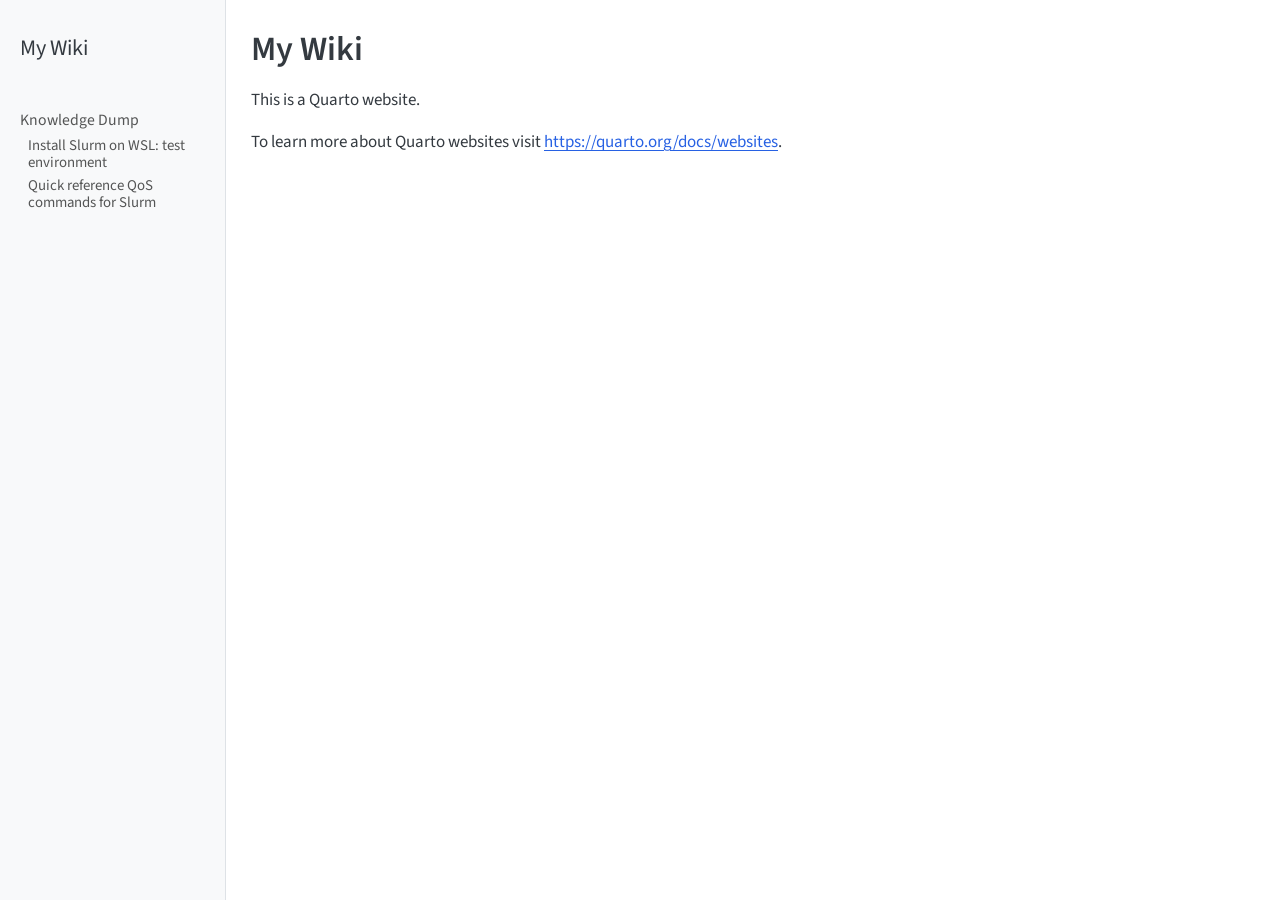
==== index.html @ 49951ce8 "Built site for gh-pages" ====
<!DOCTYPE html>
<html xmlns="http://www.w3.org/1999/xhtml" lang="en" xml:lang="en"><head>

<meta charset="utf-8">
<meta name="generator" content="quarto-1.6.39">

<meta name="viewport" content="width=device-width, initial-scale=1.0, user-scalable=yes">


<title>My Wiki</title>
<style>
code{white-space: pre-wrap;}
span.smallcaps{font-variant: small-caps;}
div.columns{display: flex; gap: min(4vw, 1.5em);}
div.column{flex: auto; overflow-x: auto;}
div.hanging-indent{margin-left: 1.5em; text-indent: -1.5em;}
ul.task-list{list-style: none;}
ul.task-list li input[type="checkbox"] {
  width: 0.8em;
  margin: 0 0.8em 0.2em -1em; /* quarto-specific, see https://github.com/quarto-dev/quarto-cli/issues/4556 */ 
  vertical-align: middle;
}
</style>


<script src="site_libs/quarto-nav/quarto-nav.js"></script>
<script src="site_libs/quarto-nav/headroom.min.js"></script>
<script src="site_libs/clipboard/clipboard.min.js"></script>
<script src="site_libs/quarto-search/autocomplete.umd.js"></script>
<script src="site_libs/quarto-search/fuse.min.js"></script>
<script src="site_libs/quarto-search/quarto-search.js"></script>
<meta name="quarto:offset" content="./">
<script src="site_libs/quarto-html/quarto.js"></script>
<script src="site_libs/quarto-html/popper.min.js"></script>
<script src="site_libs/quarto-html/tippy.umd.min.js"></script>
<script src="site_libs/quarto-html/anchor.min.js"></script>
<link href="site_libs/quarto-html/tippy.css" rel="stylesheet">
<link href="site_libs/quarto-html/quarto-syntax-highlighting-e26003cea8cd680ca0c55a263523d882.css" rel="stylesheet" id="quarto-text-highlighting-styles">
<script src="site_libs/bootstrap/bootstrap.min.js"></script>
<link href="site_libs/bootstrap/bootstrap-icons.css" rel="stylesheet">
<link href="site_libs/bootstrap/bootstrap-d1b780a5171f128d18a9e56ce209f525.min.css" rel="stylesheet" append-hash="true" id="quarto-bootstrap" data-mode="light">
<script id="quarto-search-options" type="application/json">{
  "location": "sidebar",
  "copy-button": false,
  "collapse-after": 3,
  "panel-placement": "start",
  "type": "textbox",
  "limit": 50,
  "keyboard-shortcut": [
    "f",
    "/",
    "s"
  ],
  "show-item-context": false,
  "language": {
    "search-no-results-text": "No results",
    "search-matching-documents-text": "matching documents",
    "search-copy-link-title": "Copy link to search",
    "search-hide-matches-text": "Hide additional matches",
    "search-more-match-text": "more match in this document",
    "search-more-matches-text": "more matches in this document",
    "search-clear-button-title": "Clear",
    "search-text-placeholder": "",
    "search-detached-cancel-button-title": "Cancel",
    "search-submit-button-title": "Submit",
    "search-label": "Search"
  }
}</script>


<link rel="stylesheet" href="styles.css">
</head>

<body class="nav-sidebar docked">

<div id="quarto-search-results"></div>
  <header id="quarto-header" class="headroom fixed-top">
  <nav class="quarto-secondary-nav">
    <div class="container-fluid d-flex">
      <button type="button" class="quarto-btn-toggle btn" data-bs-toggle="collapse" role="button" data-bs-target=".quarto-sidebar-collapse-item" aria-controls="quarto-sidebar" aria-expanded="false" aria-label="Toggle sidebar navigation" onclick="if (window.quartoToggleHeadroom) { window.quartoToggleHeadroom(); }">
        <i class="bi bi-layout-text-sidebar-reverse"></i>
      </button>
        <nav class="quarto-page-breadcrumbs" aria-label="breadcrumb"><ol class="breadcrumb"><li class="breadcrumb-item">
      My Wiki
      </li></ol></nav>
        <a class="flex-grow-1" role="navigation" data-bs-toggle="collapse" data-bs-target=".quarto-sidebar-collapse-item" aria-controls="quarto-sidebar" aria-expanded="false" aria-label="Toggle sidebar navigation" onclick="if (window.quartoToggleHeadroom) { window.quartoToggleHeadroom(); }">      
        </a>
      <button type="button" class="btn quarto-search-button" aria-label="Search" onclick="window.quartoOpenSearch();">
        <i class="bi bi-search"></i>
      </button>
    </div>
  </nav>
</header>
<!-- content -->
<div id="quarto-content" class="quarto-container page-columns page-rows-contents page-layout-article">
<!-- sidebar -->
  <nav id="quarto-sidebar" class="sidebar collapse collapse-horizontal quarto-sidebar-collapse-item sidebar-navigation docked overflow-auto">
    <div class="pt-lg-2 mt-2 text-left sidebar-header">
    <div class="sidebar-title mb-0 py-0">
      <a href="./">My Wiki</a> 
    </div>
      </div>
        <div class="mt-2 flex-shrink-0 align-items-center">
        <div class="sidebar-search">
        <div id="quarto-search" class="" title="Search"></div>
        </div>
        </div>
    <div class="sidebar-menu-container"> 
    <ul class="list-unstyled mt-1">
        <li class="sidebar-item sidebar-item-section">
      <div class="sidebar-item-container"> 
            <a class="sidebar-item-text sidebar-link text-start" data-bs-toggle="collapse" data-bs-target="#quarto-sidebar-section-1" role="navigation" aria-expanded="true">
 <span class="menu-text">Knowledge Dump</span></a>
          <a class="sidebar-item-toggle text-start" data-bs-toggle="collapse" data-bs-target="#quarto-sidebar-section-1" role="navigation" aria-expanded="true" aria-label="Toggle section">
            <i class="bi bi-chevron-right ms-2"></i>
          </a> 
      </div>
      <ul id="quarto-sidebar-section-1" class="collapse list-unstyled sidebar-section depth1 show">  
          <li class="sidebar-item">
  <div class="sidebar-item-container"> 
  <a href="./knowledge-dump/install_slurm.html" class="sidebar-item-text sidebar-link">
 <span class="menu-text">Install Slurm on WSL: test environment</span></a>
  </div>
</li>
          <li class="sidebar-item">
  <div class="sidebar-item-container"> 
  <a href="./knowledge-dump/slurm-qos.html" class="sidebar-item-text sidebar-link">
 <span class="menu-text">Quick reference QoS commands for Slurm</span></a>
  </div>
</li>
      </ul>
  </li>
    </ul>
    </div>
</nav>
<div id="quarto-sidebar-glass" class="quarto-sidebar-collapse-item" data-bs-toggle="collapse" data-bs-target=".quarto-sidebar-collapse-item"></div>
<!-- margin-sidebar -->
    <div id="quarto-margin-sidebar" class="sidebar margin-sidebar zindex-bottom">
        
    </div>
<!-- main -->
<main class="content" id="quarto-document-content">

<header id="title-block-header" class="quarto-title-block default">
<div class="quarto-title">
<h1 class="title">My Wiki</h1>
</div>



<div class="quarto-title-meta">

    
  
    
  </div>
  


</header>


<p>This is a Quarto website.</p>
<p>To learn more about Quarto websites visit <a href="https://quarto.org/docs/websites" class="uri">https://quarto.org/docs/websites</a>.</p>



</main> <!-- /main -->
<script id="quarto-html-after-body" type="application/javascript">
window.document.addEventListener("DOMContentLoaded", function (event) {
  const toggleBodyColorMode = (bsSheetEl) => {
    const mode = bsSheetEl.getAttribute("data-mode");
    const bodyEl = window.document.querySelector("body");
    if (mode === "dark") {
      bodyEl.classList.add("quarto-dark");
      bodyEl.classList.remove("quarto-light");
    } else {
      bodyEl.classList.add("quarto-light");
      bodyEl.classList.remove("quarto-dark");
    }
  }
  const toggleBodyColorPrimary = () => {
    const bsSheetEl = window.document.querySelector("link#quarto-bootstrap");
    if (bsSheetEl) {
      toggleBodyColorMode(bsSheetEl);
    }
  }
  toggleBodyColorPrimary();  
  const icon = "";
  const anchorJS = new window.AnchorJS();
  anchorJS.options = {
    placement: 'right',
    icon: icon
  };
  anchorJS.add('.anchored');
  const isCodeAnnotation = (el) => {
    for (const clz of el.classList) {
      if (clz.startsWith('code-annotation-')) {                     
        return true;
      }
    }
    return false;
  }
  const onCopySuccess = function(e) {
    // button target
    const button = e.trigger;
    // don't keep focus
    button.blur();
    // flash "checked"
    button.classList.add('code-copy-button-checked');
    var currentTitle = button.getAttribute("title");
    button.setAttribute("title", "Copied!");
    let tooltip;
    if (window.bootstrap) {
      button.setAttribute("data-bs-toggle", "tooltip");
      button.setAttribute("data-bs-placement", "left");
      button.setAttribute("data-bs-title", "Copied!");
      tooltip = new bootstrap.Tooltip(button, 
        { trigger: "manual", 
          customClass: "code-copy-button-tooltip",
          offset: [0, -8]});
      tooltip.show();    
    }
    setTimeout(function() {
      if (tooltip) {
        tooltip.hide();
        button.removeAttribute("data-bs-title");
        button.removeAttribute("data-bs-toggle");
        button.removeAttribute("data-bs-placement");
      }
      button.setAttribute("title", currentTitle);
      button.classList.remove('code-copy-button-checked');
    }, 1000);
    // clear code selection
    e.clearSelection();
  }
  const getTextToCopy = function(trigger) {
      const codeEl = trigger.previousElementSibling.cloneNode(true);
      for (const childEl of codeEl.children) {
        if (isCodeAnnotation(childEl)) {
          childEl.remove();
        }
      }
      return codeEl.innerText;
  }
  const clipboard = new window.ClipboardJS('.code-copy-button:not([data-in-quarto-modal])', {
    text: getTextToCopy
  });
  clipboard.on('success', onCopySuccess);
  if (window.document.getElementById('quarto-embedded-source-code-modal')) {
    const clipboardModal = new window.ClipboardJS('.code-copy-button[data-in-quarto-modal]', {
      text: getTextToCopy,
      container: window.document.getElementById('quarto-embedded-source-code-modal')
    });
    clipboardModal.on('success', onCopySuccess);
  }
    var localhostRegex = new RegExp(/^(?:http|https):\/\/localhost\:?[0-9]*\//);
    var mailtoRegex = new RegExp(/^mailto:/);
      var filterRegex = new RegExp('/' + window.location.host + '/');
    var isInternal = (href) => {
        return filterRegex.test(href) || localhostRegex.test(href) || mailtoRegex.test(href);
    }
    // Inspect non-navigation links and adorn them if external
 	var links = window.document.querySelectorAll('a[href]:not(.nav-link):not(.navbar-brand):not(.toc-action):not(.sidebar-link):not(.sidebar-item-toggle):not(.pagination-link):not(.no-external):not([aria-hidden]):not(.dropdown-item):not(.quarto-navigation-tool):not(.about-link)');
    for (var i=0; i<links.length; i++) {
      const link = links[i];
      if (!isInternal(link.href)) {
        // undo the damage that might have been done by quarto-nav.js in the case of
        // links that we want to consider external
        if (link.dataset.originalHref !== undefined) {
          link.href = link.dataset.originalHref;
        }
      }
    }
  function tippyHover(el, contentFn, onTriggerFn, onUntriggerFn) {
    const config = {
      allowHTML: true,
      maxWidth: 500,
      delay: 100,
      arrow: false,
      appendTo: function(el) {
          return el.parentElement;
      },
      interactive: true,
      interactiveBorder: 10,
      theme: 'quarto',
      placement: 'bottom-start',
    };
    if (contentFn) {
      config.content = contentFn;
    }
    if (onTriggerFn) {
      config.onTrigger = onTriggerFn;
    }
    if (onUntriggerFn) {
      config.onUntrigger = onUntriggerFn;
    }
    window.tippy(el, config); 
  }
  const noterefs = window.document.querySelectorAll('a[role="doc-noteref"]');
  for (var i=0; i<noterefs.length; i++) {
    const ref = noterefs[i];
    tippyHover(ref, function() {
      // use id or data attribute instead here
      let href = ref.getAttribute('data-footnote-href') || ref.getAttribute('href');
      try { href = new URL(href).hash; } catch {}
      const id = href.replace(/^#\/?/, "");
      const note = window.document.getElementById(id);
      if (note) {
        return note.innerHTML;
      } else {
        return "";
      }
    });
  }
  const xrefs = window.document.querySelectorAll('a.quarto-xref');
  const processXRef = (id, note) => {
    // Strip column container classes
    const stripColumnClz = (el) => {
      el.classList.remove("page-full", "page-columns");
      if (el.children) {
        for (const child of el.children) {
          stripColumnClz(child);
        }
      }
    }
    stripColumnClz(note)
    if (id === null || id.startsWith('sec-')) {
      // Special case sections, only their first couple elements
      const container = document.createElement("div");
      if (note.children && note.children.length > 2) {
        container.appendChild(note.children[0].cloneNode(true));
        for (let i = 1; i < note.children.length; i++) {
          const child = note.children[i];
          if (child.tagName === "P" && child.innerText === "") {
            continue;
          } else {
            container.appendChild(child.cloneNode(true));
            break;
          }
        }
        if (window.Quarto?.typesetMath) {
          window.Quarto.typesetMath(container);
        }
        return container.innerHTML
      } else {
        if (window.Quarto?.typesetMath) {
          window.Quarto.typesetMath(note);
        }
        return note.innerHTML;
      }
    } else {
      // Remove any anchor links if they are present
      const anchorLink = note.querySelector('a.anchorjs-link');
      if (anchorLink) {
        anchorLink.remove();
      }
      if (window.Quarto?.typesetMath) {
        window.Quarto.typesetMath(note);
      }
      if (note.classList.contains("callout")) {
        return note.outerHTML;
      } else {
        return note.innerHTML;
      }
    }
  }
  for (var i=0; i<xrefs.length; i++) {
    const xref = xrefs[i];
    tippyHover(xref, undefined, function(instance) {
      instance.disable();
      let url = xref.getAttribute('href');
      let hash = undefined; 
      if (url.startsWith('#')) {
        hash = url;
      } else {
        try { hash = new URL(url).hash; } catch {}
      }
      if (hash) {
        const id = hash.replace(/^#\/?/, "");
        const note = window.document.getElementById(id);
        if (note !== null) {
          try {
            const html = processXRef(id, note.cloneNode(true));
            instance.setContent(html);
          } finally {
            instance.enable();
            instance.show();
          }
        } else {
          // See if we can fetch this
          fetch(url.split('#')[0])
          .then(res => res.text())
          .then(html => {
            const parser = new DOMParser();
            const htmlDoc = parser.parseFromString(html, "text/html");
            const note = htmlDoc.getElementById(id);
            if (note !== null) {
              const html = processXRef(id, note);
              instance.setContent(html);
            } 
          }).finally(() => {
            instance.enable();
            instance.show();
          });
        }
      } else {
        // See if we can fetch a full url (with no hash to target)
        // This is a special case and we should probably do some content thinning / targeting
        fetch(url)
        .then(res => res.text())
        .then(html => {
          const parser = new DOMParser();
          const htmlDoc = parser.parseFromString(html, "text/html");
          const note = htmlDoc.querySelector('main.content');
          if (note !== null) {
            // This should only happen for chapter cross references
            // (since there is no id in the URL)
            // remove the first header
            if (note.children.length > 0 && note.children[0].tagName === "HEADER") {
              note.children[0].remove();
            }
            const html = processXRef(null, note);
            instance.setContent(html);
          } 
        }).finally(() => {
          instance.enable();
          instance.show();
        });
      }
    }, function(instance) {
    });
  }
      let selectedAnnoteEl;
      const selectorForAnnotation = ( cell, annotation) => {
        let cellAttr = 'data-code-cell="' + cell + '"';
        let lineAttr = 'data-code-annotation="' +  annotation + '"';
        const selector = 'span[' + cellAttr + '][' + lineAttr + ']';
        return selector;
      }
      const selectCodeLines = (annoteEl) => {
        const doc = window.document;
        const targetCell = annoteEl.getAttribute("data-target-cell");
        const targetAnnotation = annoteEl.getAttribute("data-target-annotation");
        const annoteSpan = window.document.querySelector(selectorForAnnotation(targetCell, targetAnnotation));
        const lines = annoteSpan.getAttribute("data-code-lines").split(",");
        const lineIds = lines.map((line) => {
          return targetCell + "-" + line;
        })
        let top = null;
        let height = null;
        let parent = null;
        if (lineIds.length > 0) {
            //compute the position of the single el (top and bottom and make a div)
            const el = window.document.getElementById(lineIds[0]);
            top = el.offsetTop;
            height = el.offsetHeight;
            parent = el.parentElement.parentElement;
          if (lineIds.length > 1) {
            const lastEl = window.document.getElementById(lineIds[lineIds.length - 1]);
            const bottom = lastEl.offsetTop + lastEl.offsetHeight;
            height = bottom - top;
          }
          if (top !== null && height !== null && parent !== null) {
            // cook up a div (if necessary) and position it 
            let div = window.document.getElementById("code-annotation-line-highlight");
            if (div === null) {
              div = window.document.createElement("div");
              div.setAttribute("id", "code-annotation-line-highlight");
              div.style.position = 'absolute';
              parent.appendChild(div);
            }
            div.style.top = top - 2 + "px";
            div.style.height = height + 4 + "px";
            div.style.left = 0;
            let gutterDiv = window.document.getElementById("code-annotation-line-highlight-gutter");
            if (gutterDiv === null) {
              gutterDiv = window.document.createElement("div");
              gutterDiv.setAttribute("id", "code-annotation-line-highlight-gutter");
              gutterDiv.style.position = 'absolute';
              const codeCell = window.document.getElementById(targetCell);
              const gutter = codeCell.querySelector('.code-annotation-gutter');
              gutter.appendChild(gutterDiv);
            }
            gutterDiv.style.top = top - 2 + "px";
            gutterDiv.style.height = height + 4 + "px";
          }
          selectedAnnoteEl = annoteEl;
        }
      };
      const unselectCodeLines = () => {
        const elementsIds = ["code-annotation-line-highlight", "code-annotation-line-highlight-gutter"];
        elementsIds.forEach((elId) => {
          const div = window.document.getElementById(elId);
          if (div) {
            div.remove();
          }
        });
        selectedAnnoteEl = undefined;
      };
        // Handle positioning of the toggle
    window.addEventListener(
      "resize",
      throttle(() => {
        elRect = undefined;
        if (selectedAnnoteEl) {
          selectCodeLines(selectedAnnoteEl);
        }
      }, 10)
    );
    function throttle(fn, ms) {
    let throttle = false;
    let timer;
      return (...args) => {
        if(!throttle) { // first call gets through
            fn.apply(this, args);
            throttle = true;
        } else { // all the others get throttled
            if(timer) clearTimeout(timer); // cancel #2
            timer = setTimeout(() => {
              fn.apply(this, args);
              timer = throttle = false;
            }, ms);
        }
      };
    }
      // Attach click handler to the DT
      const annoteDls = window.document.querySelectorAll('dt[data-target-cell]');
      for (const annoteDlNode of annoteDls) {
        annoteDlNode.addEventListener('click', (event) => {
          const clickedEl = event.target;
          if (clickedEl !== selectedAnnoteEl) {
            unselectCodeLines();
            const activeEl = window.document.querySelector('dt[data-target-cell].code-annotation-active');
            if (activeEl) {
              activeEl.classList.remove('code-annotation-active');
            }
            selectCodeLines(clickedEl);
            clickedEl.classList.add('code-annotation-active');
          } else {
            // Unselect the line
            unselectCodeLines();
            clickedEl.classList.remove('code-annotation-active');
          }
        });
      }
  const findCites = (el) => {
    const parentEl = el.parentElement;
    if (parentEl) {
      const cites = parentEl.dataset.cites;
      if (cites) {
        return {
          el,
          cites: cites.split(' ')
        };
      } else {
        return findCites(el.parentElement)
      }
    } else {
      return undefined;
    }
  };
  var bibliorefs = window.document.querySelectorAll('a[role="doc-biblioref"]');
  for (var i=0; i<bibliorefs.length; i++) {
    const ref = bibliorefs[i];
    const citeInfo = findCites(ref);
    if (citeInfo) {
      tippyHover(citeInfo.el, function() {
        var popup = window.document.createElement('div');
        citeInfo.cites.forEach(function(cite) {
          var citeDiv = window.document.createElement('div');
          citeDiv.classList.add('hanging-indent');
          citeDiv.classList.add('csl-entry');
          var biblioDiv = window.document.getElementById('ref-' + cite);
          if (biblioDiv) {
            citeDiv.innerHTML = biblioDiv.innerHTML;
          }
          popup.appendChild(citeDiv);
        });
        return popup.innerHTML;
      });
    }
  }
});
</script>
</div> <!-- /content -->




</body></html>
---- site_libs/quarto-html/tippy.css ----
.tippy-box[data-animation=fade][data-state=hidden]{opacity:0}[data-tippy-root]{max-width:calc(100vw - 10px)}.tippy-box{position:relative;background-color:#333;color:#fff;border-radius:4px;font-size:14px;line-height:1.4;white-space:normal;outline:0;transition-property:transform,visibility,opacity}.tippy-box[data-placement^=top]>.tippy-arrow{bottom:0}.tippy-box[data-placement^=top]>.tippy-arrow:before{bottom:-7px;left:0;border-width:8px 8px 0;border-top-color:initial;transform-origin:center top}.tippy-box[data-placement^=bottom]>.tippy-arrow{top:0}.tippy-box[data-placement^=bottom]>.tippy-arrow:before{top:-7px;left:0;border-width:0 8px 8px;border-bottom-color:initial;transform-origin:center bottom}.tippy-box[data-placement^=left]>.tippy-arrow{right:0}.tippy-box[data-placement^=left]>.tippy-arrow:before{border-width:8px 0 8px 8px;border-left-color:initial;right:-7px;transform-origin:center left}.tippy-box[data-placement^=right]>.tippy-arrow{left:0}.tippy-box[data-placement^=right]>.tippy-arrow:before{left:-7px;border-width:8px 8px 8px 0;border-right-color:initial;transform-origin:center right}.tippy-box[data-inertia][data-state=visible]{transition-timing-function:cubic-bezier(.54,1.5,.38,1.11)}.tippy-arrow{width:16px;height:16px;color:#333}.tippy-arrow:before{content:"";position:absolute;border-color:transparent;border-style:solid}.tippy-content{position:relative;padding:5px 9px;z-index:1}
---- site_libs/quarto-html/quarto-syntax-highlighting-e26003cea8cd680ca0c55a263523d882.css ----
/* quarto syntax highlight colors */
:root {
  --quarto-hl-ot-color: #003B4F;
  --quarto-hl-at-color: #657422;
  --quarto-hl-ss-color: #20794D;
  --quarto-hl-an-color: #5E5E5E;
  --quarto-hl-fu-color: #4758AB;
  --quarto-hl-st-color: #20794D;
  --quarto-hl-cf-color: #003B4F;
  --quarto-hl-op-color: #5E5E5E;
  --quarto-hl-er-color: #AD0000;
  --quarto-hl-bn-color: #AD0000;
  --quarto-hl-al-color: #AD0000;
  --quarto-hl-va-color: #111111;
  --quarto-hl-bu-color: inherit;
  --quarto-hl-ex-color: inherit;
  --quarto-hl-pp-color: #AD0000;
  --quarto-hl-in-color: #5E5E5E;
  --quarto-hl-vs-color: #20794D;
  --quarto-hl-wa-color: #5E5E5E;
  --quarto-hl-do-color: #5E5E5E;
  --quarto-hl-im-color: #00769E;
  --quarto-hl-ch-color: #20794D;
  --quarto-hl-dt-color: #AD0000;
  --quarto-hl-fl-color: #AD0000;
  --quarto-hl-co-color: #5E5E5E;
  --quarto-hl-cv-color: #5E5E5E;
  --quarto-hl-cn-color: #8f5902;
  --quarto-hl-sc-color: #5E5E5E;
  --quarto-hl-dv-color: #AD0000;
  --quarto-hl-kw-color: #003B4F;
}

/* other quarto variables */
:root {
  --quarto-font-monospace: SFMono-Regular, Menlo, Monaco, Consolas, "Liberation Mono", "Courier New", monospace;
}

pre > code.sourceCode > span {
  color: #003B4F;
}

code span {
  color: #003B4F;
}

code.sourceCode > span {
  color: #003B4F;
}

div.sourceCode,
div.sourceCode pre.sourceCode {
  color: #003B4F;
}

code span.ot {
  color: #003B4F;
  font-style: inherit;
}

code span.at {
  color: #657422;
  font-style: inherit;
}

code span.ss {
  color: #20794D;
  font-style: inherit;
}

code span.an {
  color: #5E5E5E;
  font-style: inherit;
}

code span.fu {
  color: #4758AB;
  font-style: inherit;
}

code span.st {
  color: #20794D;
  font-style: inherit;
}

code span.cf {
  color: #003B4F;
  font-weight: bold;
  font-style: inherit;
}

code span.op {
  color: #5E5E5E;
  font-style: inherit;
}

code span.er {
  color: #AD0000;
  font-style: inherit;
}

code span.bn {
  color: #AD0000;
  font-style: inherit;
}

code span.al {
  color: #AD0000;
  font-style: inherit;
}

code span.va {
  color: #111111;
  font-style: inherit;
}

code span.bu {
  font-style: inherit;
}

code span.ex {
  font-style: inherit;
}

code span.pp {
  color: #AD0000;
  font-style: inherit;
}

code span.in {
  color: #5E5E5E;
  font-style: inherit;
}

code span.vs {
  color: #20794D;
  font-style: inherit;
}

code span.wa {
  color: #5E5E5E;
  font-style: italic;
}

code span.do {
  color: #5E5E5E;
  font-style: italic;
}

code span.im {
  color: #00769E;
  font-style: inherit;
}

code span.ch {
  color: #20794D;
  font-style: inherit;
}

code span.dt {
  color: #AD0000;
  font-style: inherit;
}

code span.fl {
  color: #AD0000;
  font-style: inherit;
}

code span.co {
  color: #5E5E5E;
  font-style: inherit;
}

code span.cv {
  color: #5E5E5E;
  font-style: italic;
}

code span.cn {
  color: #8f5902;
  font-style: inherit;
}

code span.sc {
  color: #5E5E5E;
  font-style: inherit;
}

code span.dv {
  color: #AD0000;
  font-style: inherit;
}

code span.kw {
  color: #003B4F;
  font-weight: bold;
  font-style: inherit;
}

.prevent-inlining {
  content: "</";
}

/*# sourceMappingURL=e90e9ab646ea9b1aaa61e089606e0f97.css.map */
---- styles.css ----
/* css styles */
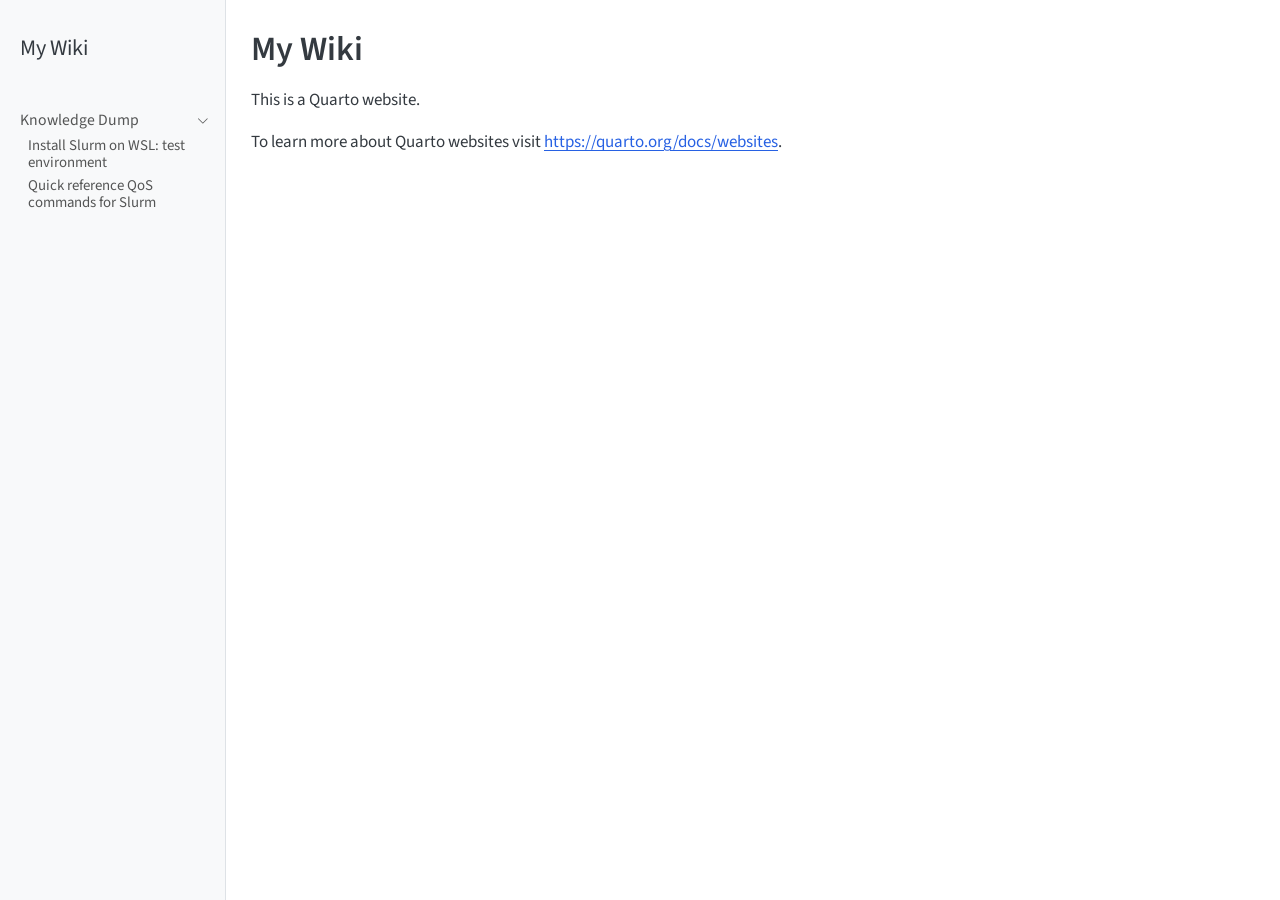
==== commit e4bfe8ec: "Built site for gh-pages" ====
--- a/index.html
+++ b/index.html
@@ -2,7 +2,7 @@
 <html xmlns="http://www.w3.org/1999/xhtml" lang="en" xml:lang="en"><head>
 
 <meta charset="utf-8">
-<meta name="generator" content="quarto-1.6.39">
+<meta name="generator" content="quarto-1.8.27">
 
 <meta name="viewport" content="width=device-width, initial-scale=1.0, user-scalable=yes">
 
@@ -30,15 +30,17 @@
 <script src="site_libs/quarto-search/fuse.min.js"></script>
 <script src="site_libs/quarto-search/quarto-search.js"></script>
 <meta name="quarto:offset" content="./">
-<script src="site_libs/quarto-html/quarto.js"></script>
+<script src="site_libs/quarto-html/quarto.js" type="module"></script>
+<script src="site_libs/quarto-html/tabsets/tabsets.js" type="module"></script>
+<script src="site_libs/quarto-html/axe/axe-check.js" type="module"></script>
 <script src="site_libs/quarto-html/popper.min.js"></script>
 <script src="site_libs/quarto-html/tippy.umd.min.js"></script>
 <script src="site_libs/quarto-html/anchor.min.js"></script>
 <link href="site_libs/quarto-html/tippy.css" rel="stylesheet">
-<link href="site_libs/quarto-html/quarto-syntax-highlighting-e26003cea8cd680ca0c55a263523d882.css" rel="stylesheet" id="quarto-text-highlighting-styles">
+<link href="site_libs/quarto-html/quarto-syntax-highlighting-ed96de9b727972fe78a7b5d16c58bf87.css" rel="stylesheet" id="quarto-text-highlighting-styles">
 <script src="site_libs/bootstrap/bootstrap.min.js"></script>
 <link href="site_libs/bootstrap/bootstrap-icons.css" rel="stylesheet">
-<link href="site_libs/bootstrap/bootstrap-d1b780a5171f128d18a9e56ce209f525.min.css" rel="stylesheet" append-hash="true" id="quarto-bootstrap" data-mode="light">
+<link href="site_libs/bootstrap/bootstrap-251449ada0ddbdd49c494e2ec9d5d6a9.min.css" rel="stylesheet" append-hash="true" id="quarto-bootstrap" data-mode="light">
 <script id="quarto-search-options" type="application/json">{
   "location": "sidebar",
   "copy-button": false,
@@ -71,7 +73,7 @@
 <link rel="stylesheet" href="styles.css">
 </head>
 
-<body class="nav-sidebar docked">
+<body class="nav-sidebar docked quarto-light">
 
 <div id="quarto-search-results"></div>
   <header id="quarto-header" class="headroom fixed-top">
@@ -167,236 +169,243 @@
 
 </main> <!-- /main -->
 <script id="quarto-html-after-body" type="application/javascript">
-window.document.addEventListener("DOMContentLoaded", function (event) {
-  const toggleBodyColorMode = (bsSheetEl) => {
-    const mode = bsSheetEl.getAttribute("data-mode");
-    const bodyEl = window.document.querySelector("body");
-    if (mode === "dark") {
-      bodyEl.classList.add("quarto-dark");
-      bodyEl.classList.remove("quarto-light");
-    } else {
-      bodyEl.classList.add("quarto-light");
-      bodyEl.classList.remove("quarto-dark");
-    }
-  }
-  const toggleBodyColorPrimary = () => {
-    const bsSheetEl = window.document.querySelector("link#quarto-bootstrap");
-    if (bsSheetEl) {
-      toggleBodyColorMode(bsSheetEl);
-    }
-  }
-  toggleBodyColorPrimary();  
-  const icon = "";
-  const anchorJS = new window.AnchorJS();
-  anchorJS.options = {
-    placement: 'right',
-    icon: icon
-  };
-  anchorJS.add('.anchored');
-  const isCodeAnnotation = (el) => {
-    for (const clz of el.classList) {
-      if (clz.startsWith('code-annotation-')) {                     
-        return true;
-      }
-    }
-    return false;
-  }
-  const onCopySuccess = function(e) {
-    // button target
-    const button = e.trigger;
-    // don't keep focus
-    button.blur();
-    // flash "checked"
-    button.classList.add('code-copy-button-checked');
-    var currentTitle = button.getAttribute("title");
-    button.setAttribute("title", "Copied!");
-    let tooltip;
-    if (window.bootstrap) {
-      button.setAttribute("data-bs-toggle", "tooltip");
-      button.setAttribute("data-bs-placement", "left");
-      button.setAttribute("data-bs-title", "Copied!");
-      tooltip = new bootstrap.Tooltip(button, 
-        { trigger: "manual", 
-          customClass: "code-copy-button-tooltip",
-          offset: [0, -8]});
-      tooltip.show();    
-    }
-    setTimeout(function() {
-      if (tooltip) {
-        tooltip.hide();
-        button.removeAttribute("data-bs-title");
-        button.removeAttribute("data-bs-toggle");
-        button.removeAttribute("data-bs-placement");
-      }
-      button.setAttribute("title", currentTitle);
-      button.classList.remove('code-copy-button-checked');
-    }, 1000);
-    // clear code selection
-    e.clearSelection();
-  }
-  const getTextToCopy = function(trigger) {
-      const codeEl = trigger.previousElementSibling.cloneNode(true);
+  window.document.addEventListener("DOMContentLoaded", function (event) {
+    const icon = "";
+    const anchorJS = new window.AnchorJS();
+    anchorJS.options = {
+      placement: 'right',
+      icon: icon
+    };
+    anchorJS.add('.anchored');
+    const isCodeAnnotation = (el) => {
+      for (const clz of el.classList) {
+        if (clz.startsWith('code-annotation-')) {                     
+          return true;
+        }
+      }
+      return false;
+    }
+    const onCopySuccess = function(e) {
+      // button target
+      const button = e.trigger;
+      // don't keep focus
+      button.blur();
+      // flash "checked"
+      button.classList.add('code-copy-button-checked');
+      var currentTitle = button.getAttribute("title");
+      button.setAttribute("title", "Copied!");
+      let tooltip;
+      if (window.bootstrap) {
+        button.setAttribute("data-bs-toggle", "tooltip");
+        button.setAttribute("data-bs-placement", "left");
+        button.setAttribute("data-bs-title", "Copied!");
+        tooltip = new bootstrap.Tooltip(button, 
+          { trigger: "manual", 
+            customClass: "code-copy-button-tooltip",
+            offset: [0, -8]});
+        tooltip.show();    
+      }
+      setTimeout(function() {
+        if (tooltip) {
+          tooltip.hide();
+          button.removeAttribute("data-bs-title");
+          button.removeAttribute("data-bs-toggle");
+          button.removeAttribute("data-bs-placement");
+        }
+        button.setAttribute("title", currentTitle);
+        button.classList.remove('code-copy-button-checked');
+      }, 1000);
+      // clear code selection
+      e.clearSelection();
+    }
+    const getTextToCopy = function(trigger) {
+      const outerScaffold = trigger.parentElement.cloneNode(true);
+      const codeEl = outerScaffold.querySelector('code');
       for (const childEl of codeEl.children) {
         if (isCodeAnnotation(childEl)) {
           childEl.remove();
         }
       }
       return codeEl.innerText;
-  }
-  const clipboard = new window.ClipboardJS('.code-copy-button:not([data-in-quarto-modal])', {
-    text: getTextToCopy
-  });
-  clipboard.on('success', onCopySuccess);
-  if (window.document.getElementById('quarto-embedded-source-code-modal')) {
-    const clipboardModal = new window.ClipboardJS('.code-copy-button[data-in-quarto-modal]', {
-      text: getTextToCopy,
-      container: window.document.getElementById('quarto-embedded-source-code-modal')
+    }
+    const clipboard = new window.ClipboardJS('.code-copy-button:not([data-in-quarto-modal])', {
+      text: getTextToCopy
     });
-    clipboardModal.on('success', onCopySuccess);
-  }
-    var localhostRegex = new RegExp(/^(?:http|https):\/\/localhost\:?[0-9]*\//);
-    var mailtoRegex = new RegExp(/^mailto:/);
-      var filterRegex = new RegExp('/' + window.location.host + '/');
-    var isInternal = (href) => {
-        return filterRegex.test(href) || localhostRegex.test(href) || mailtoRegex.test(href);
-    }
-    // Inspect non-navigation links and adorn them if external
- 	var links = window.document.querySelectorAll('a[href]:not(.nav-link):not(.navbar-brand):not(.toc-action):not(.sidebar-link):not(.sidebar-item-toggle):not(.pagination-link):not(.no-external):not([aria-hidden]):not(.dropdown-item):not(.quarto-navigation-tool):not(.about-link)');
-    for (var i=0; i<links.length; i++) {
-      const link = links[i];
-      if (!isInternal(link.href)) {
-        // undo the damage that might have been done by quarto-nav.js in the case of
-        // links that we want to consider external
-        if (link.dataset.originalHref !== undefined) {
-          link.href = link.dataset.originalHref;
-        }
-      }
-    }
-  function tippyHover(el, contentFn, onTriggerFn, onUntriggerFn) {
-    const config = {
-      allowHTML: true,
-      maxWidth: 500,
-      delay: 100,
-      arrow: false,
-      appendTo: function(el) {
-          return el.parentElement;
-      },
-      interactive: true,
-      interactiveBorder: 10,
-      theme: 'quarto',
-      placement: 'bottom-start',
-    };
-    if (contentFn) {
-      config.content = contentFn;
-    }
-    if (onTriggerFn) {
-      config.onTrigger = onTriggerFn;
-    }
-    if (onUntriggerFn) {
-      config.onUntrigger = onUntriggerFn;
-    }
-    window.tippy(el, config); 
-  }
-  const noterefs = window.document.querySelectorAll('a[role="doc-noteref"]');
-  for (var i=0; i<noterefs.length; i++) {
-    const ref = noterefs[i];
-    tippyHover(ref, function() {
-      // use id or data attribute instead here
-      let href = ref.getAttribute('data-footnote-href') || ref.getAttribute('href');
-      try { href = new URL(href).hash; } catch {}
-      const id = href.replace(/^#\/?/, "");
-      const note = window.document.getElementById(id);
-      if (note) {
-        return note.innerHTML;
+    clipboard.on('success', onCopySuccess);
+    if (window.document.getElementById('quarto-embedded-source-code-modal')) {
+      const clipboardModal = new window.ClipboardJS('.code-copy-button[data-in-quarto-modal]', {
+        text: getTextToCopy,
+        container: window.document.getElementById('quarto-embedded-source-code-modal')
+      });
+      clipboardModal.on('success', onCopySuccess);
+    }
+      var localhostRegex = new RegExp(/^(?:http|https):\/\/localhost\:?[0-9]*\//);
+      var mailtoRegex = new RegExp(/^mailto:/);
+        var filterRegex = new RegExp("https:\/\/murphyqm\.github\.io\/wiki\/");
+      var isInternal = (href) => {
+          return filterRegex.test(href) || localhostRegex.test(href) || mailtoRegex.test(href);
+      }
+      // Inspect non-navigation links and adorn them if external
+     var links = window.document.querySelectorAll('a[href]:not(.nav-link):not(.navbar-brand):not(.toc-action):not(.sidebar-link):not(.sidebar-item-toggle):not(.pagination-link):not(.no-external):not([aria-hidden]):not(.dropdown-item):not(.quarto-navigation-tool):not(.about-link)');
+      for (var i=0; i<links.length; i++) {
+        const link = links[i];
+        if (!isInternal(link.href)) {
+          // undo the damage that might have been done by quarto-nav.js in the case of
+          // links that we want to consider external
+          if (link.dataset.originalHref !== undefined) {
+            link.href = link.dataset.originalHref;
+          }
+        }
+      }
+    function tippyHover(el, contentFn, onTriggerFn, onUntriggerFn) {
+      const config = {
+        allowHTML: true,
+        maxWidth: 500,
+        delay: 100,
+        arrow: false,
+        appendTo: function(el) {
+            return el.parentElement;
+        },
+        interactive: true,
+        interactiveBorder: 10,
+        theme: 'quarto',
+        placement: 'bottom-start',
+      };
+      if (contentFn) {
+        config.content = contentFn;
+      }
+      if (onTriggerFn) {
+        config.onTrigger = onTriggerFn;
+      }
+      if (onUntriggerFn) {
+        config.onUntrigger = onUntriggerFn;
+      }
+      window.tippy(el, config); 
+    }
+    const noterefs = window.document.querySelectorAll('a[role="doc-noteref"]');
+    for (var i=0; i<noterefs.length; i++) {
+      const ref = noterefs[i];
+      tippyHover(ref, function() {
+        // use id or data attribute instead here
+        let href = ref.getAttribute('data-footnote-href') || ref.getAttribute('href');
+        try { href = new URL(href).hash; } catch {}
+        const id = href.replace(/^#\/?/, "");
+        const note = window.document.getElementById(id);
+        if (note) {
+          return note.innerHTML;
+        } else {
+          return "";
+        }
+      });
+    }
+    const xrefs = window.document.querySelectorAll('a.quarto-xref');
+    const processXRef = (id, note) => {
+      // Strip column container classes
+      const stripColumnClz = (el) => {
+        el.classList.remove("page-full", "page-columns");
+        if (el.children) {
+          for (const child of el.children) {
+            stripColumnClz(child);
+          }
+        }
+      }
+      stripColumnClz(note)
+      if (id === null || id.startsWith('sec-')) {
+        // Special case sections, only their first couple elements
+        const container = document.createElement("div");
+        if (note.children && note.children.length > 2) {
+          container.appendChild(note.children[0].cloneNode(true));
+          for (let i = 1; i < note.children.length; i++) {
+            const child = note.children[i];
+            if (child.tagName === "P" && child.innerText === "") {
+              continue;
+            } else {
+              container.appendChild(child.cloneNode(true));
+              break;
+            }
+          }
+          if (window.Quarto?.typesetMath) {
+            window.Quarto.typesetMath(container);
+          }
+          return container.innerHTML
+        } else {
+          if (window.Quarto?.typesetMath) {
+            window.Quarto.typesetMath(note);
+          }
+          return note.innerHTML;
+        }
       } else {
-        return "";
-      }
-    });
-  }
-  const xrefs = window.document.querySelectorAll('a.quarto-xref');
-  const processXRef = (id, note) => {
-    // Strip column container classes
-    const stripColumnClz = (el) => {
-      el.classList.remove("page-full", "page-columns");
-      if (el.children) {
-        for (const child of el.children) {
-          stripColumnClz(child);
-        }
-      }
-    }
-    stripColumnClz(note)
-    if (id === null || id.startsWith('sec-')) {
-      // Special case sections, only their first couple elements
-      const container = document.createElement("div");
-      if (note.children && note.children.length > 2) {
-        container.appendChild(note.children[0].cloneNode(true));
-        for (let i = 1; i < note.children.length; i++) {
-          const child = note.children[i];
-          if (child.tagName === "P" && child.innerText === "") {
-            continue;
-          } else {
-            container.appendChild(child.cloneNode(true));
-            break;
-          }
-        }
-        if (window.Quarto?.typesetMath) {
-          window.Quarto.typesetMath(container);
-        }
-        return container.innerHTML
-      } else {
+        // Remove any anchor links if they are present
+        const anchorLink = note.querySelector('a.anchorjs-link');
+        if (anchorLink) {
+          anchorLink.remove();
+        }
         if (window.Quarto?.typesetMath) {
           window.Quarto.typesetMath(note);
         }
-        return note.innerHTML;
-      }
-    } else {
-      // Remove any anchor links if they are present
-      const anchorLink = note.querySelector('a.anchorjs-link');
-      if (anchorLink) {
-        anchorLink.remove();
-      }
-      if (window.Quarto?.typesetMath) {
-        window.Quarto.typesetMath(note);
-      }
-      if (note.classList.contains("callout")) {
-        return note.outerHTML;
-      } else {
-        return note.innerHTML;
-      }
-    }
-  }
-  for (var i=0; i<xrefs.length; i++) {
-    const xref = xrefs[i];
-    tippyHover(xref, undefined, function(instance) {
-      instance.disable();
-      let url = xref.getAttribute('href');
-      let hash = undefined; 
-      if (url.startsWith('#')) {
-        hash = url;
-      } else {
-        try { hash = new URL(url).hash; } catch {}
-      }
-      if (hash) {
-        const id = hash.replace(/^#\/?/, "");
-        const note = window.document.getElementById(id);
-        if (note !== null) {
-          try {
-            const html = processXRef(id, note.cloneNode(true));
-            instance.setContent(html);
-          } finally {
-            instance.enable();
-            instance.show();
-          }
+        if (note.classList.contains("callout")) {
+          return note.outerHTML;
         } else {
-          // See if we can fetch this
-          fetch(url.split('#')[0])
+          return note.innerHTML;
+        }
+      }
+    }
+    for (var i=0; i<xrefs.length; i++) {
+      const xref = xrefs[i];
+      tippyHover(xref, undefined, function(instance) {
+        instance.disable();
+        let url = xref.getAttribute('href');
+        let hash = undefined; 
+        if (url.startsWith('#')) {
+          hash = url;
+        } else {
+          try { hash = new URL(url).hash; } catch {}
+        }
+        if (hash) {
+          const id = hash.replace(/^#\/?/, "");
+          const note = window.document.getElementById(id);
+          if (note !== null) {
+            try {
+              const html = processXRef(id, note.cloneNode(true));
+              instance.setContent(html);
+            } finally {
+              instance.enable();
+              instance.show();
+            }
+          } else {
+            // See if we can fetch this
+            fetch(url.split('#')[0])
+            .then(res => res.text())
+            .then(html => {
+              const parser = new DOMParser();
+              const htmlDoc = parser.parseFromString(html, "text/html");
+              const note = htmlDoc.getElementById(id);
+              if (note !== null) {
+                const html = processXRef(id, note);
+                instance.setContent(html);
+              } 
+            }).finally(() => {
+              instance.enable();
+              instance.show();
+            });
+          }
+        } else {
+          // See if we can fetch a full url (with no hash to target)
+          // This is a special case and we should probably do some content thinning / targeting
+          fetch(url)
           .then(res => res.text())
           .then(html => {
             const parser = new DOMParser();
             const htmlDoc = parser.parseFromString(html, "text/html");
-            const note = htmlDoc.getElementById(id);
+            const note = htmlDoc.querySelector('main.content');
             if (note !== null) {
-              const html = processXRef(id, note);
+              // This should only happen for chapter cross references
+              // (since there is no id in the URL)
+              // remove the first header
+              if (note.children.length > 0 && note.children[0].tagName === "HEADER") {
+                note.children[0].remove();
+              }
+              const html = processXRef(null, note);
               instance.setContent(html);
             } 
           }).finally(() => {
@@ -404,185 +413,161 @@
             instance.show();
           });
         }
+      }, function(instance) {
+      });
+    }
+        let selectedAnnoteEl;
+        const selectorForAnnotation = ( cell, annotation) => {
+          let cellAttr = 'data-code-cell="' + cell + '"';
+          let lineAttr = 'data-code-annotation="' +  annotation + '"';
+          const selector = 'span[' + cellAttr + '][' + lineAttr + ']';
+          return selector;
+        }
+        const selectCodeLines = (annoteEl) => {
+          const doc = window.document;
+          const targetCell = annoteEl.getAttribute("data-target-cell");
+          const targetAnnotation = annoteEl.getAttribute("data-target-annotation");
+          const annoteSpan = window.document.querySelector(selectorForAnnotation(targetCell, targetAnnotation));
+          const lines = annoteSpan.getAttribute("data-code-lines").split(",");
+          const lineIds = lines.map((line) => {
+            return targetCell + "-" + line;
+          })
+          let top = null;
+          let height = null;
+          let parent = null;
+          if (lineIds.length > 0) {
+              //compute the position of the single el (top and bottom and make a div)
+              const el = window.document.getElementById(lineIds[0]);
+              top = el.offsetTop;
+              height = el.offsetHeight;
+              parent = el.parentElement.parentElement;
+            if (lineIds.length > 1) {
+              const lastEl = window.document.getElementById(lineIds[lineIds.length - 1]);
+              const bottom = lastEl.offsetTop + lastEl.offsetHeight;
+              height = bottom - top;
+            }
+            if (top !== null && height !== null && parent !== null) {
+              // cook up a div (if necessary) and position it 
+              let div = window.document.getElementById("code-annotation-line-highlight");
+              if (div === null) {
+                div = window.document.createElement("div");
+                div.setAttribute("id", "code-annotation-line-highlight");
+                div.style.position = 'absolute';
+                parent.appendChild(div);
+              }
+              div.style.top = top - 2 + "px";
+              div.style.height = height + 4 + "px";
+              div.style.left = 0;
+              let gutterDiv = window.document.getElementById("code-annotation-line-highlight-gutter");
+              if (gutterDiv === null) {
+                gutterDiv = window.document.createElement("div");
+                gutterDiv.setAttribute("id", "code-annotation-line-highlight-gutter");
+                gutterDiv.style.position = 'absolute';
+                const codeCell = window.document.getElementById(targetCell);
+                const gutter = codeCell.querySelector('.code-annotation-gutter');
+                gutter.appendChild(gutterDiv);
+              }
+              gutterDiv.style.top = top - 2 + "px";
+              gutterDiv.style.height = height + 4 + "px";
+            }
+            selectedAnnoteEl = annoteEl;
+          }
+        };
+        const unselectCodeLines = () => {
+          const elementsIds = ["code-annotation-line-highlight", "code-annotation-line-highlight-gutter"];
+          elementsIds.forEach((elId) => {
+            const div = window.document.getElementById(elId);
+            if (div) {
+              div.remove();
+            }
+          });
+          selectedAnnoteEl = undefined;
+        };
+          // Handle positioning of the toggle
+      window.addEventListener(
+        "resize",
+        throttle(() => {
+          elRect = undefined;
+          if (selectedAnnoteEl) {
+            selectCodeLines(selectedAnnoteEl);
+          }
+        }, 10)
+      );
+      function throttle(fn, ms) {
+      let throttle = false;
+      let timer;
+        return (...args) => {
+          if(!throttle) { // first call gets through
+              fn.apply(this, args);
+              throttle = true;
+          } else { // all the others get throttled
+              if(timer) clearTimeout(timer); // cancel #2
+              timer = setTimeout(() => {
+                fn.apply(this, args);
+                timer = throttle = false;
+              }, ms);
+          }
+        };
+      }
+        // Attach click handler to the DT
+        const annoteDls = window.document.querySelectorAll('dt[data-target-cell]');
+        for (const annoteDlNode of annoteDls) {
+          annoteDlNode.addEventListener('click', (event) => {
+            const clickedEl = event.target;
+            if (clickedEl !== selectedAnnoteEl) {
+              unselectCodeLines();
+              const activeEl = window.document.querySelector('dt[data-target-cell].code-annotation-active');
+              if (activeEl) {
+                activeEl.classList.remove('code-annotation-active');
+              }
+              selectCodeLines(clickedEl);
+              clickedEl.classList.add('code-annotation-active');
+            } else {
+              // Unselect the line
+              unselectCodeLines();
+              clickedEl.classList.remove('code-annotation-active');
+            }
+          });
+        }
+    const findCites = (el) => {
+      const parentEl = el.parentElement;
+      if (parentEl) {
+        const cites = parentEl.dataset.cites;
+        if (cites) {
+          return {
+            el,
+            cites: cites.split(' ')
+          };
+        } else {
+          return findCites(el.parentElement)
+        }
       } else {
-        // See if we can fetch a full url (with no hash to target)
-        // This is a special case and we should probably do some content thinning / targeting
-        fetch(url)
-        .then(res => res.text())
-        .then(html => {
-          const parser = new DOMParser();
-          const htmlDoc = parser.parseFromString(html, "text/html");
-          const note = htmlDoc.querySelector('main.content');
-          if (note !== null) {
-            // This should only happen for chapter cross references
-            // (since there is no id in the URL)
-            // remove the first header
-            if (note.children.length > 0 && note.children[0].tagName === "HEADER") {
-              note.children[0].remove();
-            }
-            const html = processXRef(null, note);
-            instance.setContent(html);
-          } 
-        }).finally(() => {
-          instance.enable();
-          instance.show();
+        return undefined;
+      }
+    };
+    var bibliorefs = window.document.querySelectorAll('a[role="doc-biblioref"]');
+    for (var i=0; i<bibliorefs.length; i++) {
+      const ref = bibliorefs[i];
+      const citeInfo = findCites(ref);
+      if (citeInfo) {
+        tippyHover(citeInfo.el, function() {
+          var popup = window.document.createElement('div');
+          citeInfo.cites.forEach(function(cite) {
+            var citeDiv = window.document.createElement('div');
+            citeDiv.classList.add('hanging-indent');
+            citeDiv.classList.add('csl-entry');
+            var biblioDiv = window.document.getElementById('ref-' + cite);
+            if (biblioDiv) {
+              citeDiv.innerHTML = biblioDiv.innerHTML;
+            }
+            popup.appendChild(citeDiv);
+          });
+          return popup.innerHTML;
         });
       }
-    }, function(instance) {
-    });
-  }
-      let selectedAnnoteEl;
-      const selectorForAnnotation = ( cell, annotation) => {
-        let cellAttr = 'data-code-cell="' + cell + '"';
-        let lineAttr = 'data-code-annotation="' +  annotation + '"';
-        const selector = 'span[' + cellAttr + '][' + lineAttr + ']';
-        return selector;
-      }
-      const selectCodeLines = (annoteEl) => {
-        const doc = window.document;
-        const targetCell = annoteEl.getAttribute("data-target-cell");
-        const targetAnnotation = annoteEl.getAttribute("data-target-annotation");
-        const annoteSpan = window.document.querySelector(selectorForAnnotation(targetCell, targetAnnotation));
-        const lines = annoteSpan.getAttribute("data-code-lines").split(",");
-        const lineIds = lines.map((line) => {
-          return targetCell + "-" + line;
-        })
-        let top = null;
-        let height = null;
-        let parent = null;
-        if (lineIds.length > 0) {
-            //compute the position of the single el (top and bottom and make a div)
-            const el = window.document.getElementById(lineIds[0]);
-            top = el.offsetTop;
-            height = el.offsetHeight;
-            parent = el.parentElement.parentElement;
-          if (lineIds.length > 1) {
-            const lastEl = window.document.getElementById(lineIds[lineIds.length - 1]);
-            const bottom = lastEl.offsetTop + lastEl.offsetHeight;
-            height = bottom - top;
-          }
-          if (top !== null && height !== null && parent !== null) {
-            // cook up a div (if necessary) and position it 
-            let div = window.document.getElementById("code-annotation-line-highlight");
-            if (div === null) {
-              div = window.document.createElement("div");
-              div.setAttribute("id", "code-annotation-line-highlight");
-              div.style.position = 'absolute';
-              parent.appendChild(div);
-            }
-            div.style.top = top - 2 + "px";
-            div.style.height = height + 4 + "px";
-            div.style.left = 0;
-            let gutterDiv = window.document.getElementById("code-annotation-line-highlight-gutter");
-            if (gutterDiv === null) {
-              gutterDiv = window.document.createElement("div");
-              gutterDiv.setAttribute("id", "code-annotation-line-highlight-gutter");
-              gutterDiv.style.position = 'absolute';
-              const codeCell = window.document.getElementById(targetCell);
-              const gutter = codeCell.querySelector('.code-annotation-gutter');
-              gutter.appendChild(gutterDiv);
-            }
-            gutterDiv.style.top = top - 2 + "px";
-            gutterDiv.style.height = height + 4 + "px";
-          }
-          selectedAnnoteEl = annoteEl;
-        }
-      };
-      const unselectCodeLines = () => {
-        const elementsIds = ["code-annotation-line-highlight", "code-annotation-line-highlight-gutter"];
-        elementsIds.forEach((elId) => {
-          const div = window.document.getElementById(elId);
-          if (div) {
-            div.remove();
-          }
-        });
-        selectedAnnoteEl = undefined;
-      };
-        // Handle positioning of the toggle
-    window.addEventListener(
-      "resize",
-      throttle(() => {
-        elRect = undefined;
-        if (selectedAnnoteEl) {
-          selectCodeLines(selectedAnnoteEl);
-        }
-      }, 10)
-    );
-    function throttle(fn, ms) {
-    let throttle = false;
-    let timer;
-      return (...args) => {
-        if(!throttle) { // first call gets through
-            fn.apply(this, args);
-            throttle = true;
-        } else { // all the others get throttled
-            if(timer) clearTimeout(timer); // cancel #2
-            timer = setTimeout(() => {
-              fn.apply(this, args);
-              timer = throttle = false;
-            }, ms);
-        }
-      };
-    }
-      // Attach click handler to the DT
-      const annoteDls = window.document.querySelectorAll('dt[data-target-cell]');
-      for (const annoteDlNode of annoteDls) {
-        annoteDlNode.addEventListener('click', (event) => {
-          const clickedEl = event.target;
-          if (clickedEl !== selectedAnnoteEl) {
-            unselectCodeLines();
-            const activeEl = window.document.querySelector('dt[data-target-cell].code-annotation-active');
-            if (activeEl) {
-              activeEl.classList.remove('code-annotation-active');
-            }
-            selectCodeLines(clickedEl);
-            clickedEl.classList.add('code-annotation-active');
-          } else {
-            // Unselect the line
-            unselectCodeLines();
-            clickedEl.classList.remove('code-annotation-active');
-          }
-        });
-      }
-  const findCites = (el) => {
-    const parentEl = el.parentElement;
-    if (parentEl) {
-      const cites = parentEl.dataset.cites;
-      if (cites) {
-        return {
-          el,
-          cites: cites.split(' ')
-        };
-      } else {
-        return findCites(el.parentElement)
-      }
-    } else {
-      return undefined;
-    }
-  };
-  var bibliorefs = window.document.querySelectorAll('a[role="doc-biblioref"]');
-  for (var i=0; i<bibliorefs.length; i++) {
-    const ref = bibliorefs[i];
-    const citeInfo = findCites(ref);
-    if (citeInfo) {
-      tippyHover(citeInfo.el, function() {
-        var popup = window.document.createElement('div');
-        citeInfo.cites.forEach(function(cite) {
-          var citeDiv = window.document.createElement('div');
-          citeDiv.classList.add('hanging-indent');
-          citeDiv.classList.add('csl-entry');
-          var biblioDiv = window.document.getElementById('ref-' + cite);
-          if (biblioDiv) {
-            citeDiv.innerHTML = biblioDiv.innerHTML;
-          }
-          popup.appendChild(citeDiv);
-        });
-        return popup.innerHTML;
-      });
-    }
-  }
-});
-</script>
+    }
+  });
+  </script>
 </div> <!-- /content -->
 
 
--- a/site_libs/quarto-html/quarto-syntax-highlighting-ed96de9b727972fe78a7b5d16c58bf87.css
+++ b/site_libs/quarto-html/quarto-syntax-highlighting-ed96de9b727972fe78a7b5d16c58bf87.css
@@ -0,0 +1,236 @@
+/* quarto syntax highlight colors */
+:root {
+  --quarto-hl-ot-color: #003B4F;
+  --quarto-hl-at-color: #657422;
+  --quarto-hl-ss-color: #20794D;
+  --quarto-hl-an-color: #5E5E5E;
+  --quarto-hl-fu-color: #4758AB;
+  --quarto-hl-st-color: #20794D;
+  --quarto-hl-cf-color: #003B4F;
+  --quarto-hl-op-color: #5E5E5E;
+  --quarto-hl-er-color: #AD0000;
+  --quarto-hl-bn-color: #AD0000;
+  --quarto-hl-al-color: #AD0000;
+  --quarto-hl-va-color: #111111;
+  --quarto-hl-bu-color: inherit;
+  --quarto-hl-ex-color: inherit;
+  --quarto-hl-pp-color: #AD0000;
+  --quarto-hl-in-color: #5E5E5E;
+  --quarto-hl-vs-color: #20794D;
+  --quarto-hl-wa-color: #5E5E5E;
+  --quarto-hl-do-color: #5E5E5E;
+  --quarto-hl-im-color: #00769E;
+  --quarto-hl-ch-color: #20794D;
+  --quarto-hl-dt-color: #AD0000;
+  --quarto-hl-fl-color: #AD0000;
+  --quarto-hl-co-color: #5E5E5E;
+  --quarto-hl-cv-color: #5E5E5E;
+  --quarto-hl-cn-color: #8f5902;
+  --quarto-hl-sc-color: #5E5E5E;
+  --quarto-hl-dv-color: #AD0000;
+  --quarto-hl-kw-color: #003B4F;
+}
+
+/* other quarto variables */
+:root {
+  --quarto-font-monospace: SFMono-Regular, Menlo, Monaco, Consolas, "Liberation Mono", "Courier New", monospace;
+}
+
+/* syntax highlight based on Pandoc's rules */
+pre > code.sourceCode > span {
+  color: #003B4F;
+}
+
+code.sourceCode > span {
+  color: #003B4F;
+}
+
+div.sourceCode,
+div.sourceCode pre.sourceCode {
+  color: #003B4F;
+}
+
+/* Normal */
+code span {
+  color: #003B4F;
+}
+
+/* Alert */
+code span.al {
+  color: #AD0000;
+  font-style: inherit;
+}
+
+/* Annotation */
+code span.an {
+  color: #5E5E5E;
+  font-style: inherit;
+}
+
+/* Attribute */
+code span.at {
+  color: #657422;
+  font-style: inherit;
+}
+
+/* BaseN */
+code span.bn {
+  color: #AD0000;
+  font-style: inherit;
+}
+
+/* BuiltIn */
+code span.bu {
+  font-style: inherit;
+}
+
+/* ControlFlow */
+code span.cf {
+  color: #003B4F;
+  font-weight: bold;
+  font-style: inherit;
+}
+
+/* Char */
+code span.ch {
+  color: #20794D;
+  font-style: inherit;
+}
+
+/* Constant */
+code span.cn {
+  color: #8f5902;
+  font-style: inherit;
+}
+
+/* Comment */
+code span.co {
+  color: #5E5E5E;
+  font-style: inherit;
+}
+
+/* CommentVar */
+code span.cv {
+  color: #5E5E5E;
+  font-style: italic;
+}
+
+/* Documentation */
+code span.do {
+  color: #5E5E5E;
+  font-style: italic;
+}
+
+/* DataType */
+code span.dt {
+  color: #AD0000;
+  font-style: inherit;
+}
+
+/* DecVal */
+code span.dv {
+  color: #AD0000;
+  font-style: inherit;
+}
+
+/* Error */
+code span.er {
+  color: #AD0000;
+  font-style: inherit;
+}
+
+/* Extension */
+code span.ex {
+  font-style: inherit;
+}
+
+/* Float */
+code span.fl {
+  color: #AD0000;
+  font-style: inherit;
+}
+
+/* Function */
+code span.fu {
+  color: #4758AB;
+  font-style: inherit;
+}
+
+/* Import */
+code span.im {
+  color: #00769E;
+  font-style: inherit;
+}
+
+/* Information */
+code span.in {
+  color: #5E5E5E;
+  font-style: inherit;
+}
+
+/* Keyword */
+code span.kw {
+  color: #003B4F;
+  font-weight: bold;
+  font-style: inherit;
+}
+
+/* Operator */
+code span.op {
+  color: #5E5E5E;
+  font-style: inherit;
+}
+
+/* Other */
+code span.ot {
+  color: #003B4F;
+  font-style: inherit;
+}
+
+/* Preprocessor */
+code span.pp {
+  color: #AD0000;
+  font-style: inherit;
+}
+
+/* SpecialChar */
+code span.sc {
+  color: #5E5E5E;
+  font-style: inherit;
+}
+
+/* SpecialString */
+code span.ss {
+  color: #20794D;
+  font-style: inherit;
+}
+
+/* String */
+code span.st {
+  color: #20794D;
+  font-style: inherit;
+}
+
+/* Variable */
+code span.va {
+  color: #111111;
+  font-style: inherit;
+}
+
+/* VerbatimString */
+code span.vs {
+  color: #20794D;
+  font-style: inherit;
+}
+
+/* Warning */
+code span.wa {
+  color: #5E5E5E;
+  font-style: italic;
+}
+
+.prevent-inlining {
+  content: "</";
+}
+
+/*# sourceMappingURL=0920dd6d7437995b8cdf7429764427b1.css.map */
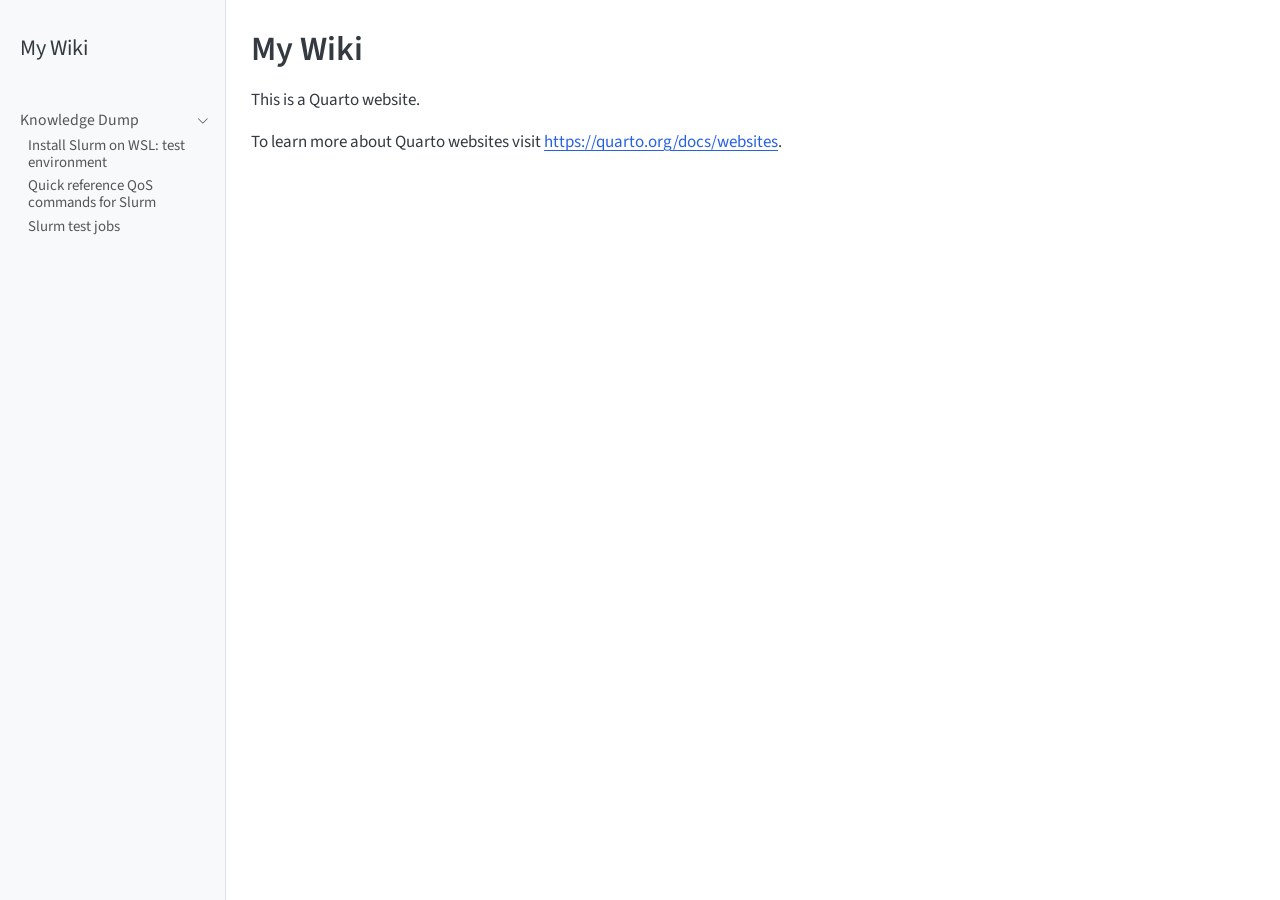
==== commit 65fbe716: "Built site for gh-pages" ====
--- a/index.html
+++ b/index.html
@@ -130,6 +130,12 @@
  <span class="menu-text">Quick reference QoS commands for Slurm</span></a>
   </div>
 </li>
+          <li class="sidebar-item">
+  <div class="sidebar-item-container"> 
+  <a href="./knowledge-dump/slurm-test-jobs.html" class="sidebar-item-text sidebar-link">
+ <span class="menu-text">Slurm test jobs</span></a>
+  </div>
+</li>
       </ul>
   </li>
     </ul>
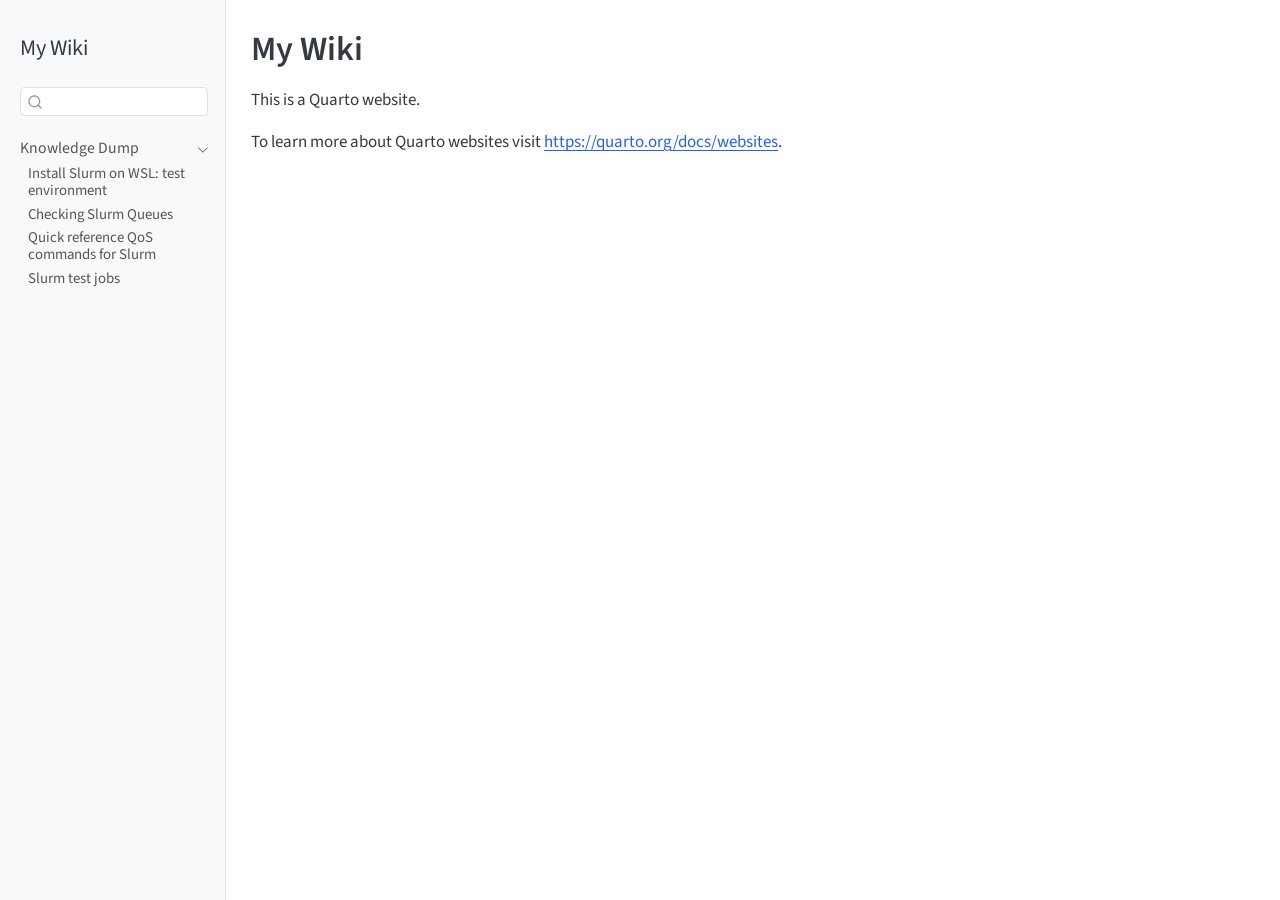
==== commit 769346a1: "Built site for gh-pages" ====
--- a/index.html
+++ b/index.html
@@ -2,13 +2,16 @@
 <html xmlns="http://www.w3.org/1999/xhtml" lang="en" xml:lang="en"><head>
 
 <meta charset="utf-8">
-<meta name="generator" content="quarto-1.8.27">
+<meta name="generator" content="quarto-1.9.36">
 
 <meta name="viewport" content="width=device-width, initial-scale=1.0, user-scalable=yes">
 
 
 <title>My Wiki</title>
 <style>
+/* Default styles provided by pandoc.
+** See https://pandoc.org/MANUAL.html#variables-for-html for config info.
+*/
 code{white-space: pre-wrap;}
 span.smallcaps{font-variant: small-caps;}
 div.columns{display: flex; gap: min(4vw, 1.5em);}
@@ -32,15 +35,14 @@
 <meta name="quarto:offset" content="./">
 <script src="site_libs/quarto-html/quarto.js" type="module"></script>
 <script src="site_libs/quarto-html/tabsets/tabsets.js" type="module"></script>
-<script src="site_libs/quarto-html/axe/axe-check.js" type="module"></script>
 <script src="site_libs/quarto-html/popper.min.js"></script>
 <script src="site_libs/quarto-html/tippy.umd.min.js"></script>
 <script src="site_libs/quarto-html/anchor.min.js"></script>
 <link href="site_libs/quarto-html/tippy.css" rel="stylesheet">
-<link href="site_libs/quarto-html/quarto-syntax-highlighting-ed96de9b727972fe78a7b5d16c58bf87.css" rel="stylesheet" id="quarto-text-highlighting-styles">
+<link href="site_libs/quarto-html/quarto-syntax-highlighting-845c23b38eaddc0f92fda52bfe77a8c8.css" rel="stylesheet" id="quarto-text-highlighting-styles">
 <script src="site_libs/bootstrap/bootstrap.min.js"></script>
 <link href="site_libs/bootstrap/bootstrap-icons.css" rel="stylesheet">
-<link href="site_libs/bootstrap/bootstrap-251449ada0ddbdd49c494e2ec9d5d6a9.min.css" rel="stylesheet" append-hash="true" id="quarto-bootstrap" data-mode="light">
+<link href="site_libs/bootstrap/bootstrap-3af3864096cac646a9a6049d66e54d16.min.css" rel="stylesheet" append-hash="true" id="quarto-bootstrap" data-mode="light">
 <script id="quarto-search-options" type="application/json">{
   "location": "sidebar",
   "copy-button": false,
@@ -126,6 +128,12 @@
 </li>
           <li class="sidebar-item">
   <div class="sidebar-item-container"> 
+  <a href="./knowledge-dump/slurm-check-queues.html" class="sidebar-item-text sidebar-link">
+ <span class="menu-text">Checking Slurm Queues</span></a>
+  </div>
+</li>
+          <li class="sidebar-item">
+  <div class="sidebar-item-container"> 
   <a href="./knowledge-dump/slurm-qos.html" class="sidebar-item-text sidebar-link">
  <span class="menu-text">Quick reference QoS commands for Slurm</span></a>
   </div>
--- a/site_libs/quarto-html/quarto-syntax-highlighting-845c23b38eaddc0f92fda52bfe77a8c8.css
+++ b/site_libs/quarto-html/quarto-syntax-highlighting-845c23b38eaddc0f92fda52bfe77a8c8.css
@@ -0,0 +1,236 @@
+/* quarto syntax highlight colors */
+:root {
+  --quarto-hl-ot-color: #003B4F;
+  --quarto-hl-at-color: #657422;
+  --quarto-hl-ss-color: #20794D;
+  --quarto-hl-an-color: #5E5E5E;
+  --quarto-hl-fu-color: #4758AB;
+  --quarto-hl-st-color: #20794D;
+  --quarto-hl-cf-color: #003B4F;
+  --quarto-hl-op-color: #5E5E5E;
+  --quarto-hl-er-color: #AD0000;
+  --quarto-hl-bn-color: #AD0000;
+  --quarto-hl-al-color: #AD0000;
+  --quarto-hl-va-color: #111111;
+  --quarto-hl-bu-color: inherit;
+  --quarto-hl-ex-color: inherit;
+  --quarto-hl-pp-color: #AD0000;
+  --quarto-hl-in-color: #5E5E5E;
+  --quarto-hl-vs-color: #20794D;
+  --quarto-hl-wa-color: #5E5E5E;
+  --quarto-hl-do-color: #5E5E5E;
+  --quarto-hl-im-color: #00769E;
+  --quarto-hl-ch-color: #20794D;
+  --quarto-hl-dt-color: #AD0000;
+  --quarto-hl-fl-color: #AD0000;
+  --quarto-hl-co-color: #5E5E5E;
+  --quarto-hl-cv-color: #5E5E5E;
+  --quarto-hl-cn-color: #8f5902;
+  --quarto-hl-sc-color: #5E5E5E;
+  --quarto-hl-dv-color: #AD0000;
+  --quarto-hl-kw-color: #003B4F;
+}
+
+/* other quarto variables */
+:root {
+  --quarto-font-monospace: SFMono-Regular, Menlo, Monaco, Consolas, "Liberation Mono", "Courier New", monospace;
+}
+
+/* syntax highlight based on Pandoc's rules */
+pre > code.sourceCode > span {
+  color: #003B4F;
+}
+
+code.sourceCode > span {
+  color: #003B4F;
+}
+
+div.sourceCode,
+div.sourceCode pre.sourceCode {
+  color: #003B4F;
+}
+
+/* Normal */
+code span {
+  color: #003B4F;
+}
+
+/* Alert */
+code span.al {
+  color: #AD0000;
+  font-style: inherit;
+}
+
+/* Annotation */
+code span.an {
+  color: #5E5E5E;
+  font-style: inherit;
+}
+
+/* Attribute */
+code span.at {
+  color: #657422;
+  font-style: inherit;
+}
+
+/* BaseN */
+code span.bn {
+  color: #AD0000;
+  font-style: inherit;
+}
+
+/* BuiltIn */
+code span.bu {
+  font-style: inherit;
+}
+
+/* ControlFlow */
+code span.cf {
+  color: #003B4F;
+  font-weight: bold;
+  font-style: inherit;
+}
+
+/* Char */
+code span.ch {
+  color: #20794D;
+  font-style: inherit;
+}
+
+/* Constant */
+code span.cn {
+  color: #8f5902;
+  font-style: inherit;
+}
+
+/* Comment */
+code span.co {
+  color: #5E5E5E;
+  font-style: inherit;
+}
+
+/* CommentVar */
+code span.cv {
+  color: #5E5E5E;
+  font-style: italic;
+}
+
+/* Documentation */
+code span.do {
+  color: #5E5E5E;
+  font-style: italic;
+}
+
+/* DataType */
+code span.dt {
+  color: #AD0000;
+  font-style: inherit;
+}
+
+/* DecVal */
+code span.dv {
+  color: #AD0000;
+  font-style: inherit;
+}
+
+/* Error */
+code span.er {
+  color: #AD0000;
+  font-style: inherit;
+}
+
+/* Extension */
+code span.ex {
+  font-style: inherit;
+}
+
+/* Float */
+code span.fl {
+  color: #AD0000;
+  font-style: inherit;
+}
+
+/* Function */
+code span.fu {
+  color: #4758AB;
+  font-style: inherit;
+}
+
+/* Import */
+code span.im {
+  color: #00769E;
+  font-style: inherit;
+}
+
+/* Information */
+code span.in {
+  color: #5E5E5E;
+  font-style: inherit;
+}
+
+/* Keyword */
+code span.kw {
+  color: #003B4F;
+  font-weight: bold;
+  font-style: inherit;
+}
+
+/* Operator */
+code span.op {
+  color: #5E5E5E;
+  font-style: inherit;
+}
+
+/* Other */
+code span.ot {
+  color: #003B4F;
+  font-style: inherit;
+}
+
+/* Preprocessor */
+code span.pp {
+  color: #AD0000;
+  font-style: inherit;
+}
+
+/* SpecialChar */
+code span.sc {
+  color: #5E5E5E;
+  font-style: inherit;
+}
+
+/* SpecialString */
+code span.ss {
+  color: #20794D;
+  font-style: inherit;
+}
+
+/* String */
+code span.st {
+  color: #20794D;
+  font-style: inherit;
+}
+
+/* Variable */
+code span.va {
+  color: #111111;
+  font-style: inherit;
+}
+
+/* VerbatimString */
+code span.vs {
+  color: #20794D;
+  font-style: inherit;
+}
+
+/* Warning */
+code span.wa {
+  color: #5E5E5E;
+  font-style: italic;
+}
+
+.prevent-inlining {
+  content: "</";
+}
+
+/*# sourceMappingURL=ac89f0bb514bba72461919f78549e31c.css.map */
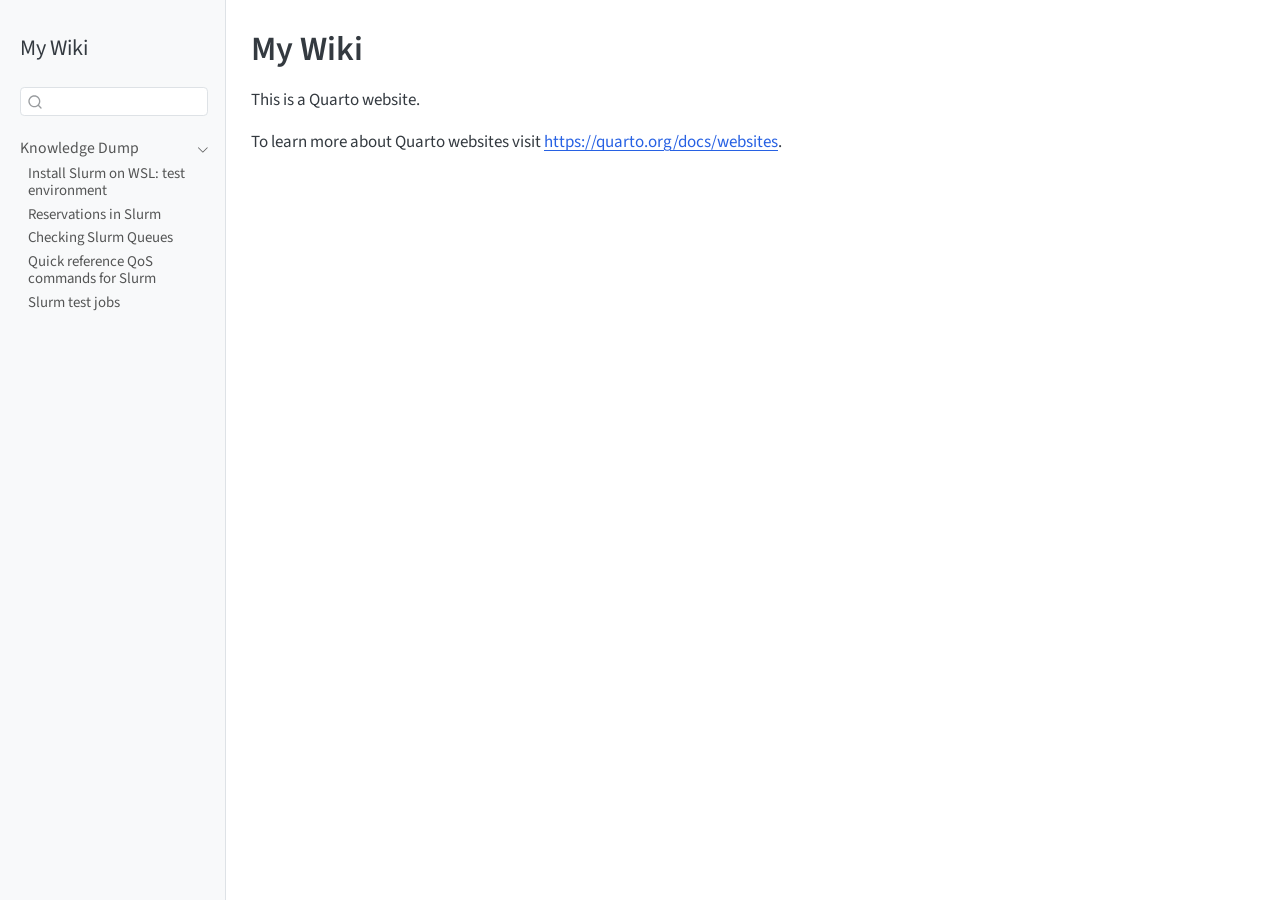
==== commit 936bd233: "Built site for gh-pages" ====
--- a/index.html
+++ b/index.html
@@ -2,7 +2,7 @@
 <html xmlns="http://www.w3.org/1999/xhtml" lang="en" xml:lang="en"><head>
 
 <meta charset="utf-8">
-<meta name="generator" content="quarto-1.9.36">
+<meta name="generator" content="quarto-1.9.37">
 
 <meta name="viewport" content="width=device-width, initial-scale=1.0, user-scalable=yes">
 
@@ -39,10 +39,10 @@
 <script src="site_libs/quarto-html/tippy.umd.min.js"></script>
 <script src="site_libs/quarto-html/anchor.min.js"></script>
 <link href="site_libs/quarto-html/tippy.css" rel="stylesheet">
-<link href="site_libs/quarto-html/quarto-syntax-highlighting-845c23b38eaddc0f92fda52bfe77a8c8.css" rel="stylesheet" id="quarto-text-highlighting-styles">
+<link href="site_libs/quarto-html/quarto-syntax-highlighting-7f8f88aac4f3542376d5c11b86a4c14d.css" rel="stylesheet" id="quarto-text-highlighting-styles">
 <script src="site_libs/bootstrap/bootstrap.min.js"></script>
 <link href="site_libs/bootstrap/bootstrap-icons.css" rel="stylesheet">
-<link href="site_libs/bootstrap/bootstrap-3af3864096cac646a9a6049d66e54d16.min.css" rel="stylesheet" append-hash="true" id="quarto-bootstrap" data-mode="light">
+<link href="site_libs/bootstrap/bootstrap-bfc81c90a4e668f7cc6782dca231ae32.min.css" rel="stylesheet" append-hash="true" id="quarto-bootstrap" data-mode="light">
 <script id="quarto-search-options" type="application/json">{
   "location": "sidebar",
   "copy-button": false,
@@ -128,6 +128,12 @@
 </li>
           <li class="sidebar-item">
   <div class="sidebar-item-container"> 
+  <a href="./knowledge-dump/slurm_reservations.html" class="sidebar-item-text sidebar-link">
+ <span class="menu-text">Reservations in Slurm</span></a>
+  </div>
+</li>
+          <li class="sidebar-item">
+  <div class="sidebar-item-container"> 
   <a href="./knowledge-dump/slurm-check-queues.html" class="sidebar-item-text sidebar-link">
  <span class="menu-text">Checking Slurm Queues</span></a>
   </div>
--- a/site_libs/quarto-html/quarto-syntax-highlighting-7f8f88aac4f3542376d5c11b86a4c14d.css
+++ b/site_libs/quarto-html/quarto-syntax-highlighting-7f8f88aac4f3542376d5c11b86a4c14d.css
@@ -0,0 +1,236 @@
+/* quarto syntax highlight colors */
+:root {
+  --quarto-hl-ot-color: #003B4F;
+  --quarto-hl-at-color: #657422;
+  --quarto-hl-ss-color: #20794D;
+  --quarto-hl-an-color: #5E5E5E;
+  --quarto-hl-fu-color: #4758AB;
+  --quarto-hl-st-color: #20794D;
+  --quarto-hl-cf-color: #003B4F;
+  --quarto-hl-op-color: #5E5E5E;
+  --quarto-hl-er-color: #AD0000;
+  --quarto-hl-bn-color: #AD0000;
+  --quarto-hl-al-color: #AD0000;
+  --quarto-hl-va-color: #111111;
+  --quarto-hl-bu-color: inherit;
+  --quarto-hl-ex-color: inherit;
+  --quarto-hl-pp-color: #AD0000;
+  --quarto-hl-in-color: #5E5E5E;
+  --quarto-hl-vs-color: #20794D;
+  --quarto-hl-wa-color: #5E5E5E;
+  --quarto-hl-do-color: #5E5E5E;
+  --quarto-hl-im-color: #00769E;
+  --quarto-hl-ch-color: #20794D;
+  --quarto-hl-dt-color: #AD0000;
+  --quarto-hl-fl-color: #AD0000;
+  --quarto-hl-co-color: #5E5E5E;
+  --quarto-hl-cv-color: #5E5E5E;
+  --quarto-hl-cn-color: #8f5902;
+  --quarto-hl-sc-color: #5E5E5E;
+  --quarto-hl-dv-color: #AD0000;
+  --quarto-hl-kw-color: #003B4F;
+}
+
+/* other quarto variables */
+:root {
+  --quarto-font-monospace: SFMono-Regular, Menlo, Monaco, Consolas, "Liberation Mono", "Courier New", monospace;
+}
+
+/* syntax highlight based on Pandoc's rules */
+pre > code.sourceCode > span {
+  color: #003B4F;
+}
+
+code.sourceCode > span {
+  color: #003B4F;
+}
+
+div.sourceCode,
+div.sourceCode pre.sourceCode {
+  color: #003B4F;
+}
+
+/* Normal */
+code span {
+  color: #003B4F;
+}
+
+/* Alert */
+code span.al {
+  color: #AD0000;
+  font-style: inherit;
+}
+
+/* Annotation */
+code span.an {
+  color: #5E5E5E;
+  font-style: inherit;
+}
+
+/* Attribute */
+code span.at {
+  color: #657422;
+  font-style: inherit;
+}
+
+/* BaseN */
+code span.bn {
+  color: #AD0000;
+  font-style: inherit;
+}
+
+/* BuiltIn */
+code span.bu {
+  font-style: inherit;
+}
+
+/* ControlFlow */
+code span.cf {
+  color: #003B4F;
+  font-weight: bold;
+  font-style: inherit;
+}
+
+/* Char */
+code span.ch {
+  color: #20794D;
+  font-style: inherit;
+}
+
+/* Constant */
+code span.cn {
+  color: #8f5902;
+  font-style: inherit;
+}
+
+/* Comment */
+code span.co {
+  color: #5E5E5E;
+  font-style: inherit;
+}
+
+/* CommentVar */
+code span.cv {
+  color: #5E5E5E;
+  font-style: italic;
+}
+
+/* Documentation */
+code span.do {
+  color: #5E5E5E;
+  font-style: italic;
+}
+
+/* DataType */
+code span.dt {
+  color: #AD0000;
+  font-style: inherit;
+}
+
+/* DecVal */
+code span.dv {
+  color: #AD0000;
+  font-style: inherit;
+}
+
+/* Error */
+code span.er {
+  color: #AD0000;
+  font-style: inherit;
+}
+
+/* Extension */
+code span.ex {
+  font-style: inherit;
+}
+
+/* Float */
+code span.fl {
+  color: #AD0000;
+  font-style: inherit;
+}
+
+/* Function */
+code span.fu {
+  color: #4758AB;
+  font-style: inherit;
+}
+
+/* Import */
+code span.im {
+  color: #00769E;
+  font-style: inherit;
+}
+
+/* Information */
+code span.in {
+  color: #5E5E5E;
+  font-style: inherit;
+}
+
+/* Keyword */
+code span.kw {
+  color: #003B4F;
+  font-weight: bold;
+  font-style: inherit;
+}
+
+/* Operator */
+code span.op {
+  color: #5E5E5E;
+  font-style: inherit;
+}
+
+/* Other */
+code span.ot {
+  color: #003B4F;
+  font-style: inherit;
+}
+
+/* Preprocessor */
+code span.pp {
+  color: #AD0000;
+  font-style: inherit;
+}
+
+/* SpecialChar */
+code span.sc {
+  color: #5E5E5E;
+  font-style: inherit;
+}
+
+/* SpecialString */
+code span.ss {
+  color: #20794D;
+  font-style: inherit;
+}
+
+/* String */
+code span.st {
+  color: #20794D;
+  font-style: inherit;
+}
+
+/* Variable */
+code span.va {
+  color: #111111;
+  font-style: inherit;
+}
+
+/* VerbatimString */
+code span.vs {
+  color: #20794D;
+  font-style: inherit;
+}
+
+/* Warning */
+code span.wa {
+  color: #5E5E5E;
+  font-style: italic;
+}
+
+.prevent-inlining {
+  content: "</";
+}
+
+/*# sourceMappingURL=789ad8cd35626ba772517505b42a116e.css.map */
